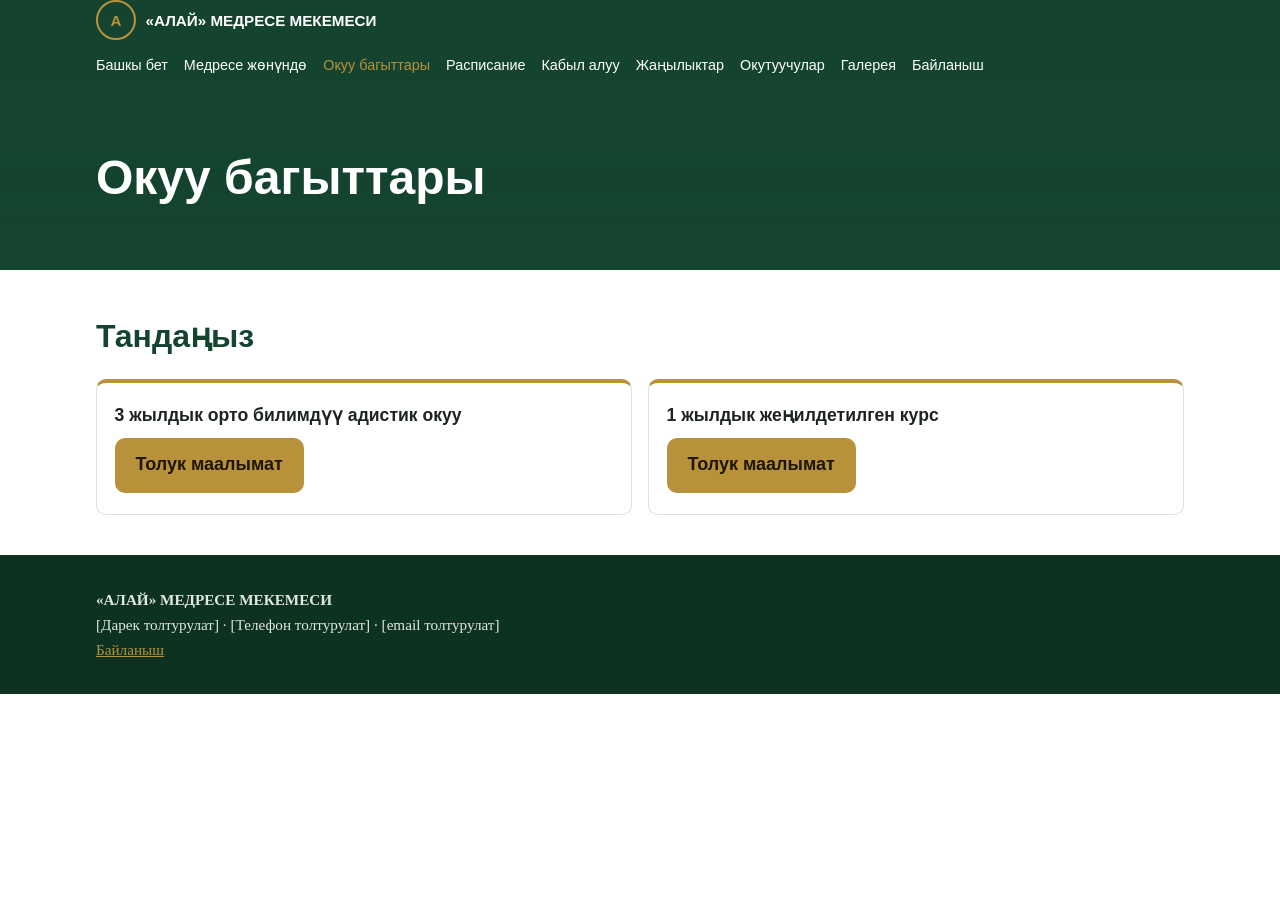
==== programs.html @ 4fe24514 "first commit" ====
<!DOCTYPE html>
<html lang="ky">

<head>
    <meta charset="utf-8">
    <meta name="viewport" content="width=device-width,initial-scale=1">
    <title>Окуу багыттары — «Алай» медресе</title>
    <meta name="description" content="Эки окуу багыты">
    <link rel="stylesheet" href="css/style.css">
</head>

<body>
    <div id="hdr"></div>
    <main>
        <section class="hero">
            <div class="wrap">
                <h1>Окуу багыттары</h1>
            </div>
        </section>
        <section>
            <div class="wrap">
                <h2>Тандаңыз</h2>
                <div class="grid c2">
                    <article class="card">
                        <h3>3 жылдык орто билимдүү адистик окуу</h3><a class="btn" href="program-3-year.html">Толук
                            маалымат</a>
                    </article>
                    <article class="card">
                        <h3>1 жылдык жеңилдетилген курс</h3><a class="btn" href="program-1-year.html">Толук маалымат</a>
                    </article>
                </div>
            </div>
        </section>
    </main>
    <div id="ftr"></div>
    <script src="js/data.js"></script>
    <script src="js/main.js"></script>
</body>

</html>
---- css/style.css ----
/* «Алай» медресе — дизайн системасы. Mobile First */
:root{--g:#14442f;--g2:#1f6b49;--gold:#b8923a;--bg:#fff;--soft:#f2f3f0;--tx:#1d2420;--mu:#5a635d;--r:10px;--w:1120px}
*{box-sizing:border-box;margin:0}
html{scroll-behavior:smooth}
body{font:clamp(16px,1.6vw,18px)/1.65 "Noto Serif","PT Serif",Georgia,serif;color:var(--tx);background:var(--bg);overflow-x:hidden}
h1,h2,h3,.btn,nav a,th{font-family:"Noto Sans","PT Sans",Arial,sans-serif}
h1{font-size:clamp(1.8rem,5vw,3rem);line-height:1.2}h2{font-size:clamp(1.4rem,3.5vw,2rem);margin-bottom:1rem;color:var(--g)}h3{font-size:1.1rem;margin-bottom:.3rem}
a{color:var(--g2)}img{max-width:100%;display:block}
:focus-visible{outline:3px solid var(--gold);outline-offset:2px}
.wrap{max-width:var(--w);margin:auto;padding:0 1rem}
section{padding:2.5rem 0}.alt{background:var(--soft)}
header.site{background:var(--g);color:#fff;position:sticky;top:0;z-index:10}
.bar{display:flex;flex-wrap:wrap;align-items:center;justify-content:space-between;gap:.5rem;min-height:64px}
.brand{display:flex;align-items:center;gap:.6rem;color:#fff;text-decoration:none;font:700 .95rem "Noto Sans",Arial,sans-serif}
.brand img{height:40px}.brand .lt{border:2px solid var(--gold);color:var(--gold);border-radius:50%;width:40px;height:40px;display:grid;place-items:center}
#menu-btn{background:none;border:1px solid #fff8;color:#fff;font-size:1.4rem;min-width:44px;min-height:44px;border-radius:8px}
nav{display:none;width:100%}nav.open{display:block}
nav a{display:block;color:#fff;text-decoration:none;padding:.7rem 0;border-top:1px solid #fff2}
nav a[aria-current]{color:var(--gold)}nav a.btn{color:#1d1600;text-align:center}
.hero{background:linear-gradient(#14442fcc,#14442fdd),url(../images/hero.jpg) center/cover var(--g);color:#fff;padding:4rem 0}
.hero p{max-width:60ch;margin:1rem 0 1.5rem}
.btn{display:inline-block;padding:.8rem 1.3rem;min-height:44px;border-radius:var(--r);background:var(--gold);color:#1d1600;font-weight:700;text-decoration:none;border:0;cursor:pointer;margin:.2rem .3rem .2rem 0}
.btn.o{background:none;border:2px solid currentColor;color:inherit}
.grid{display:grid;gap:1rem}
.card{background:#fff;border:1px solid #dfe3dc;border-top:4px solid var(--gold);border-radius:var(--r);padding:1.1rem}
.card img{border-radius:6px;margin-bottom:.7rem;aspect-ratio:3/2;object-fit:cover;width:100%;background:var(--soft)}
.muted{color:var(--mu)}.tmp{background:#fff6dc;border-left:4px solid var(--gold);padding:.5rem .8rem;margin:.6rem 0;font:.9rem "Noto Sans",Arial,sans-serif;color:var(--tx)}
.tabs{display:flex;flex-wrap:wrap;gap:.4rem;margin-bottom:1rem}.tabs .btn{background:#fff;border:2px solid var(--g);color:var(--g)}.tabs .btn[aria-pressed=true]{background:var(--g);color:#fff}
table{width:100%;border-collapse:collapse;background:#fff}th,td{padding:.6rem;border:1px solid #dfe3dc;text-align:left}th{background:var(--g);color:#fff}
details{background:#fff;border:1px solid #dfe3dc;border-radius:var(--r);padding:.8rem 1rem;margin-bottom:.5rem}summary{cursor:pointer;font-weight:700;font-family:"Noto Sans",Arial,sans-serif}
.gal{grid-template-columns:repeat(2,1fr)}.gal button{border:0;padding:0;background:none;cursor:zoom-in}.gal img{aspect-ratio:1;object-fit:cover;width:100%;border-radius:8px;background:var(--soft)}
#lb{position:fixed;inset:0;background:#000d;display:none;place-items:center;z-index:50;padding:1rem}#lb.open{display:grid}#lb img{max-height:90vh}
footer.site{background:#0e3222;color:#dfe8e2;padding:2rem 0;font-size:.95rem}footer a{color:var(--gold)}
@media(min-width:768px){.grid.c2,.grid.c3{grid-template-columns:repeat(2,1fr)}.gal{grid-template-columns:repeat(3,1fr)}}
@media(min-width:1024px){#menu-btn{display:none}nav{display:flex!important;width:auto;gap:1rem;align-items:center}nav a{border:0;padding:.4rem 0;font-size:.9rem}.grid.c3{grid-template-columns:repeat(3,1fr)}.gal{grid-template-columns:repeat(4,1fr)}}
@media(max-width:600px){.rt thead{display:none}.rt tr{display:block;margin-bottom:.7rem;border:1px solid #dfe3dc}.rt td{display:block;border:0;padding:.3rem .6rem}.rt td::before{content:attr(data-l)": ";font-weight:700}}
@media(prefers-reduced-motion:reduce){html{scroll-behavior:auto}}
@media print{header.site,footer.site,.tabs,.noprint,.hero{display:none!important}body{font-size:11pt}}
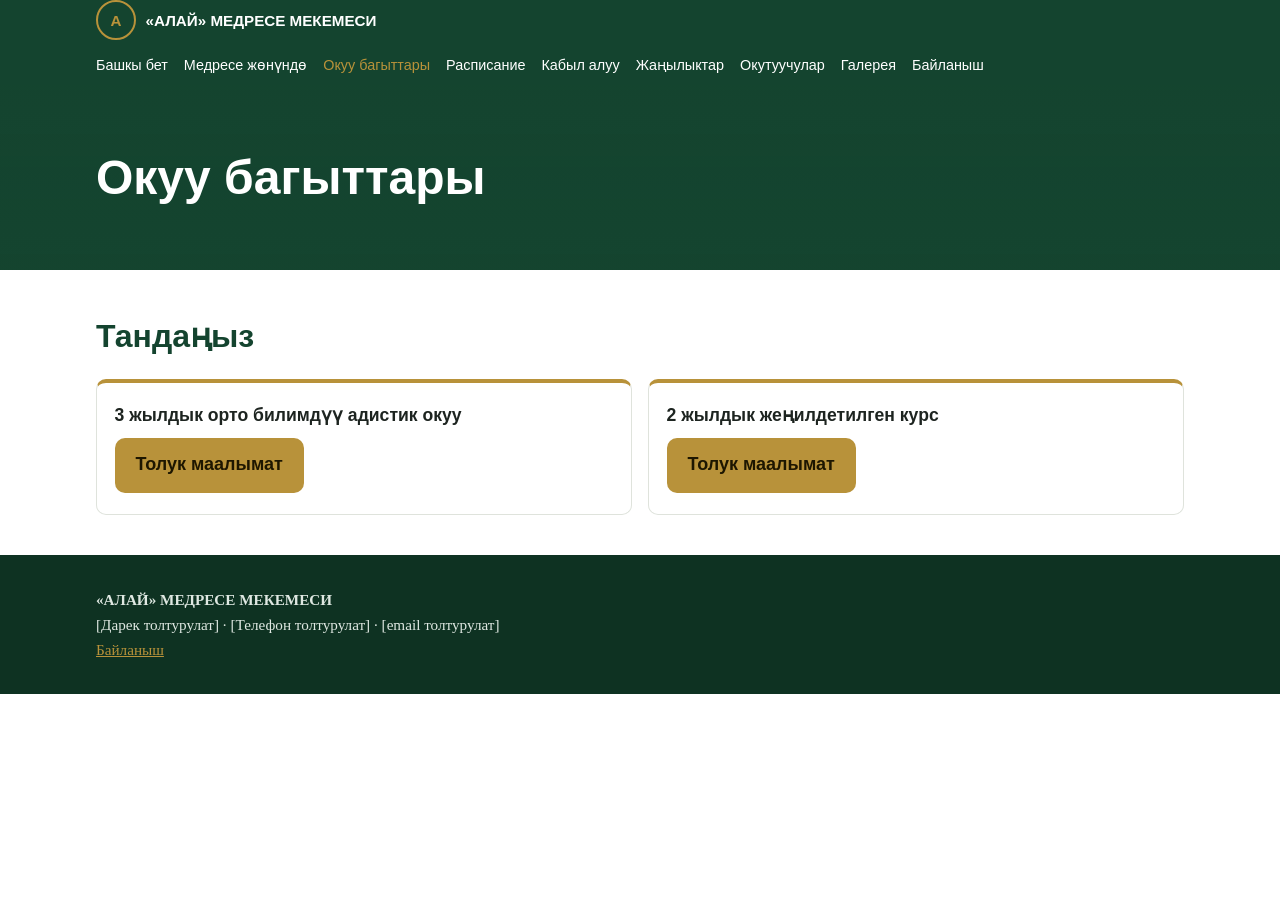
==== commit b7002065: "бирди эки кылдым" ====
--- a/programs.html
+++ b/programs.html
@@ -26,7 +26,7 @@
                             маалымат</a>
                     </article>
                     <article class="card">
-                        <h3>1 жылдык жеңилдетилген курс</h3><a class="btn" href="program-1-year.html">Толук маалымат</a>
+                        <h3>2 жылдык жеңилдетилген курс</h3><a class="btn" href="program-1-year.html">Толук маалымат</a>
                     </article>
                 </div>
             </div>
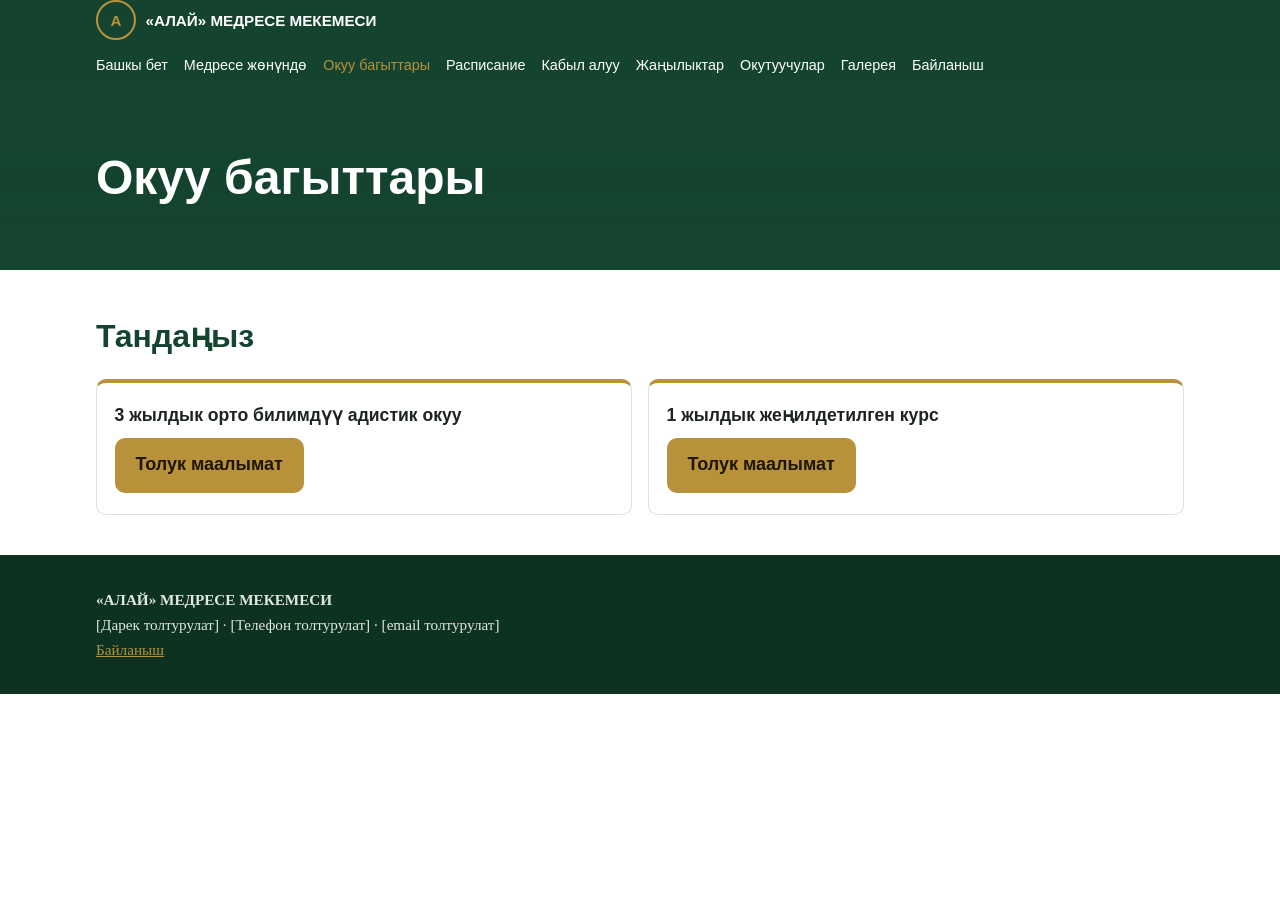
==== commit 8afaafee: "экини бир кылдым" ====
--- a/programs.html
+++ b/programs.html
@@ -26,7 +26,7 @@
                             маалымат</a>
                     </article>
                     <article class="card">
-                        <h3>2 жылдык жеңилдетилген курс</h3><a class="btn" href="program-1-year.html">Толук маалымат</a>
+                        <h3>1 жылдык жеңилдетилген курс</h3><a class="btn" href="program-1-year.html">Толук маалымат</a>
                     </article>
                 </div>
             </div>
